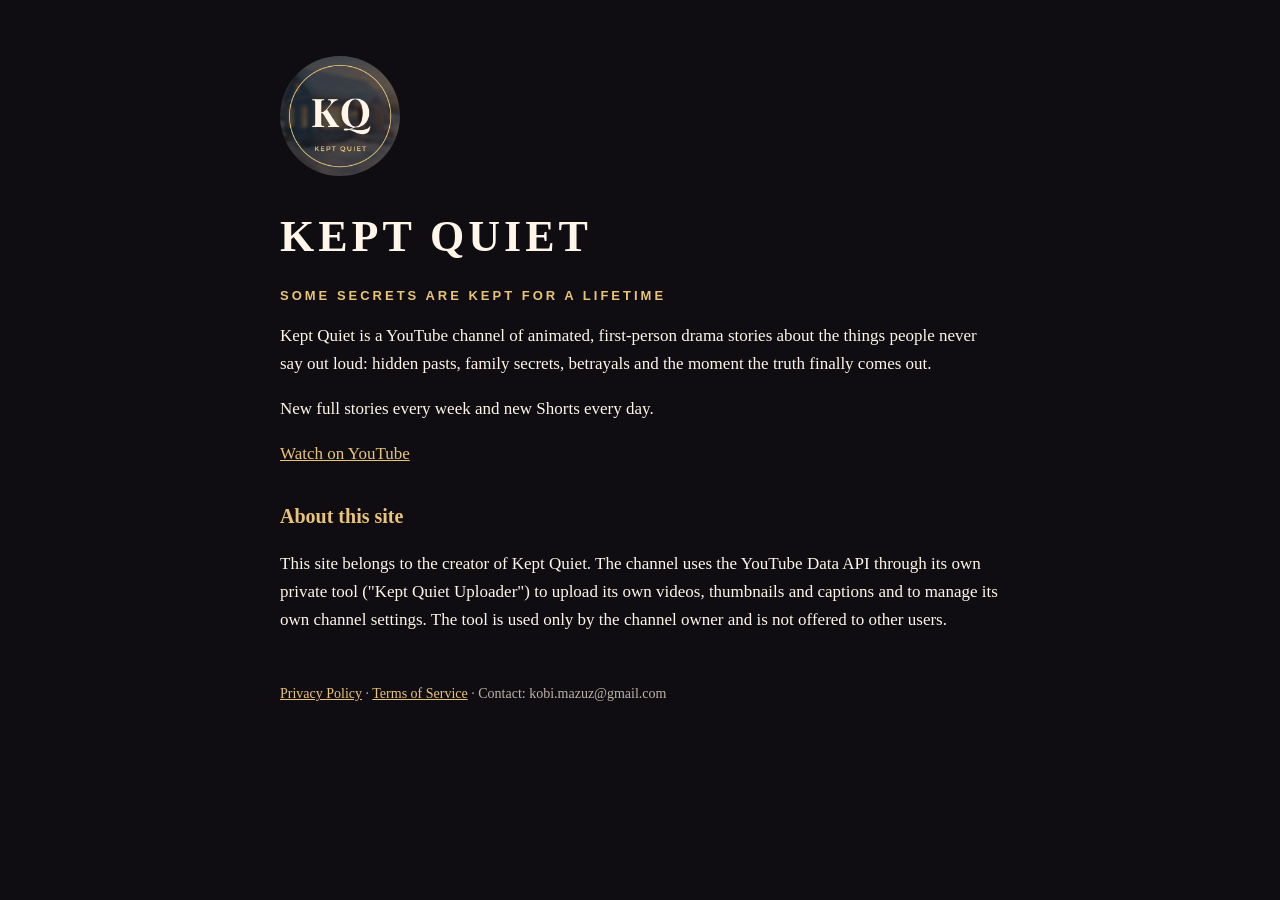
==== index.html @ aa8ffc6a "Kept Quiet home page, privacy policy and terms Co-Authored-By: Claude Opus 5.5 <noreply@anthropic.co" ====
<!doctype html>
<html lang="en"><head><meta charset="utf-8"><meta name="viewport" content="width=device-width,initial-scale=1">
<title>Kept Quiet</title><link rel="stylesheet" href="style.css"></head>
<body><main>
<img class="logo" src="avatar.jpg" alt="Kept Quiet logo">
<h1>KEPT QUIET</h1>
<p class="tag">Some secrets are kept for a lifetime</p>
<p>Kept Quiet is a YouTube channel of animated, first-person drama stories about the things people never say out loud:
hidden pasts, family secrets, betrayals and the moment the truth finally comes out.</p>
<p>New full stories every week and new Shorts every day.</p>
<p><a href="https://www.youtube.com/@KeptQuiet">Watch on YouTube</a></p>
<h2>About this site</h2>
<p>This site belongs to the creator of Kept Quiet. The channel uses the YouTube Data API through its own
private tool ("Kept Quiet Uploader") to upload its own videos, thumbnails and captions and to manage its own
channel settings. The tool is used only by the channel owner and is not offered to other users.</p>
<footer><a href="privacy.html">Privacy Policy</a> · <a href="terms.html">Terms of Service</a> · Contact: kobi.mazuz@gmail.com</footer>
</main></body></html>
---- style.css ----
:root{--bg:#0f0d12;--fg:#fff6e9;--muted:#bdb3a6;--gold:#e8c478}
*{box-sizing:border-box}body{margin:0;background:var(--bg);color:var(--fg);font:17px/1.65 Georgia,serif}
main{max-width:760px;margin:0 auto;padding:56px 20px}a{color:var(--gold)}
h1{font-size:44px;letter-spacing:4px;margin:16px 0 4px}h2{color:var(--gold);font-size:20px;margin-top:32px}
.tag{color:var(--gold);letter-spacing:3px;font:600 13px/1.4 Arial,sans-serif;text-transform:uppercase}
img.logo{width:120px;height:120px;border-radius:50%}footer{color:var(--muted);font-size:14px;margin-top:48px}
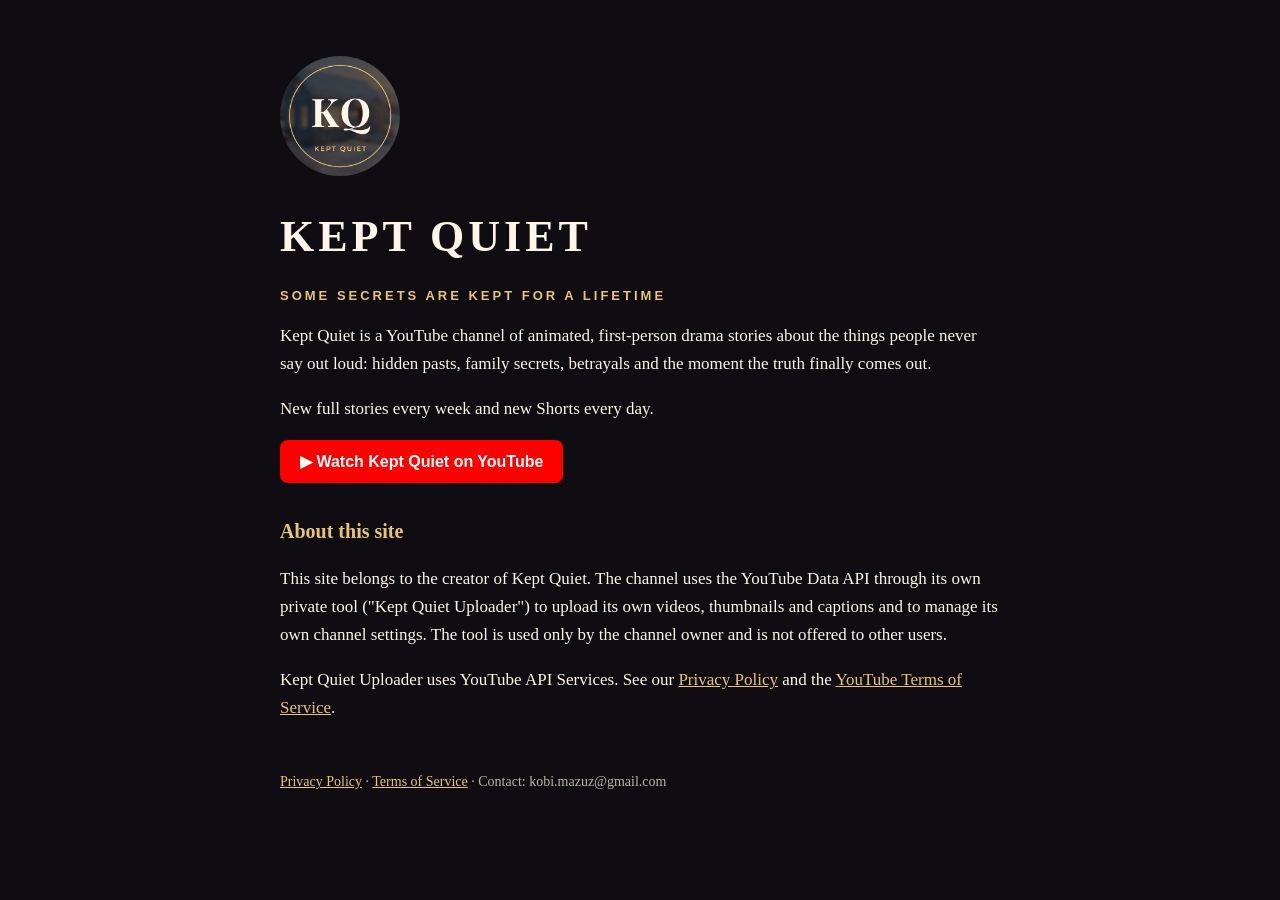
==== commit ee4550ed: "YouTube API Services statement, data retention and deletion policy Co-Authored-By: Claude Opus 5.5 <" ====
--- a/index.html
+++ b/index.html
@@ -8,10 +8,12 @@
 <p>Kept Quiet is a YouTube channel of animated, first-person drama stories about the things people never say out loud:
 hidden pasts, family secrets, betrayals and the moment the truth finally comes out.</p>
 <p>New full stories every week and new Shorts every day.</p>
-<p><a href="https://www.youtube.com/@KeptQuiet">Watch on YouTube</a></p>
+<p><a class="yt" href="https://www.youtube.com/@KeptQuietTales">&#9654; Watch Kept Quiet on YouTube</a></p>
 <h2>About this site</h2>
 <p>This site belongs to the creator of Kept Quiet. The channel uses the YouTube Data API through its own
 private tool ("Kept Quiet Uploader") to upload its own videos, thumbnails and captions and to manage its own
 channel settings. The tool is used only by the channel owner and is not offered to other users.</p>
+<p>Kept Quiet Uploader uses YouTube API Services. See our <a href="privacy.html">Privacy Policy</a> and the
+<a href="https://www.youtube.com/t/terms">YouTube Terms of Service</a>.</p>
 <footer><a href="privacy.html">Privacy Policy</a> · <a href="terms.html">Terms of Service</a> · Contact: kobi.mazuz@gmail.com</footer>
 </main></body></html>
--- a/style.css
+++ b/style.css
@@ -4,3 +4,4 @@
 h1{font-size:44px;letter-spacing:4px;margin:16px 0 4px}h2{color:var(--gold);font-size:20px;margin-top:32px}
 .tag{color:var(--gold);letter-spacing:3px;font:600 13px/1.4 Arial,sans-serif;text-transform:uppercase}
 img.logo{width:120px;height:120px;border-radius:50%}footer{color:var(--muted);font-size:14px;margin-top:48px}
+a.yt{display:inline-block;background:#ff0000;color:#fff;text-decoration:none;font:700 16px Arial,sans-serif;padding:12px 20px;border-radius:8px}
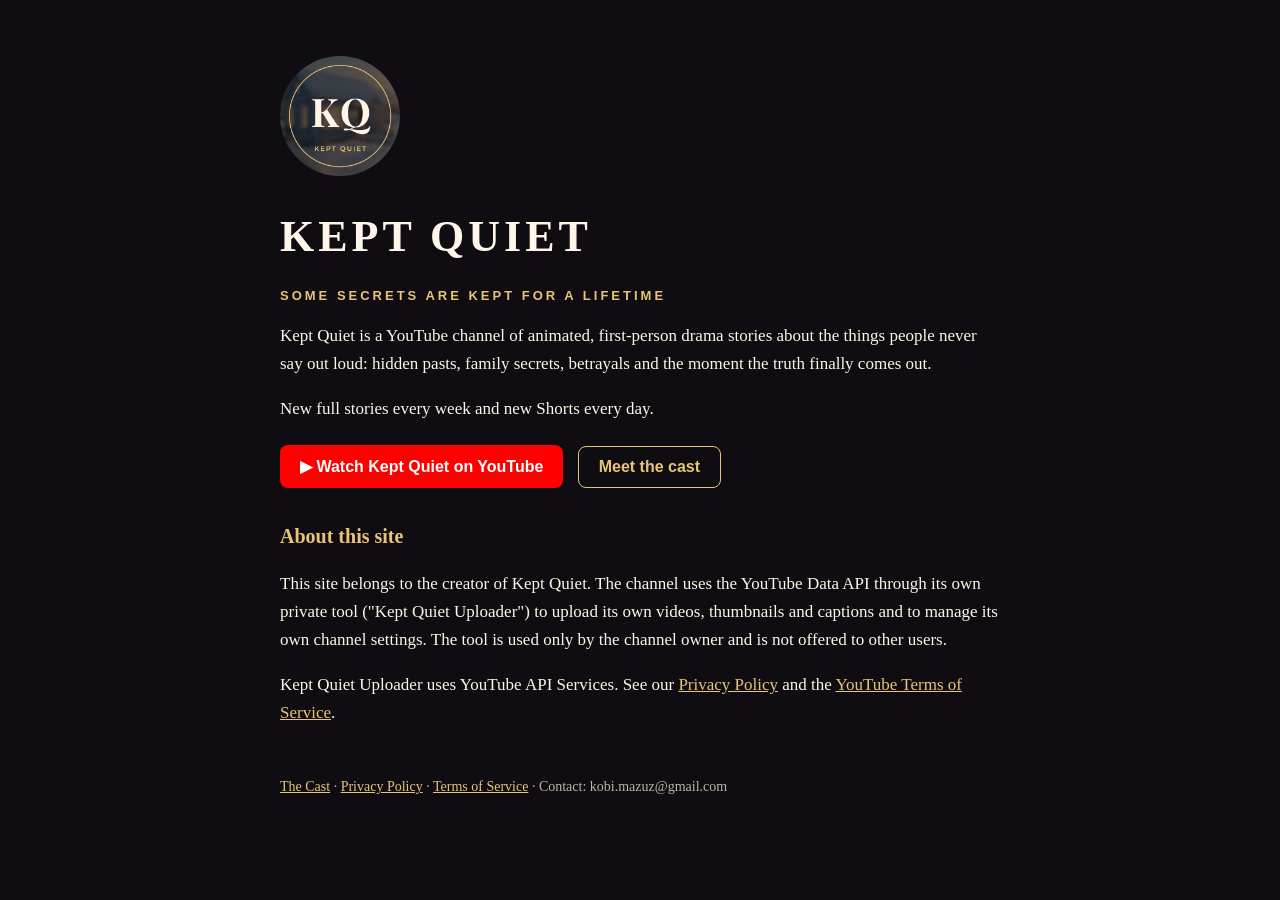
==== commit 7a6b95da: "Add spoiler-free cast page with 31 character portraits and link it from the home page Co-Authored-By" ====
--- a/index.html
+++ b/index.html
@@ -8,12 +8,12 @@
 <p>Kept Quiet is a YouTube channel of animated, first-person drama stories about the things people never say out loud:
 hidden pasts, family secrets, betrayals and the moment the truth finally comes out.</p>
 <p>New full stories every week and new Shorts every day.</p>
-<p><a class="yt" href="https://www.youtube.com/@KeptQuietTales">&#9654; Watch Kept Quiet on YouTube</a></p>
+<p><a class="yt" href="https://www.youtube.com/@KeptQuietTales">&#9654; Watch Kept Quiet on YouTube</a> <a class="cast" href="cast.html">Meet the cast</a></p>
 <h2>About this site</h2>
 <p>This site belongs to the creator of Kept Quiet. The channel uses the YouTube Data API through its own
 private tool ("Kept Quiet Uploader") to upload its own videos, thumbnails and captions and to manage its own
 channel settings. The tool is used only by the channel owner and is not offered to other users.</p>
 <p>Kept Quiet Uploader uses YouTube API Services. See our <a href="privacy.html">Privacy Policy</a> and the
 <a href="https://www.youtube.com/t/terms">YouTube Terms of Service</a>.</p>
-<footer><a href="privacy.html">Privacy Policy</a> · <a href="terms.html">Terms of Service</a> · Contact: kobi.mazuz@gmail.com</footer>
+<footer><a href="cast.html">The Cast</a> · <a href="privacy.html">Privacy Policy</a> · <a href="terms.html">Terms of Service</a> · Contact: kobi.mazuz@gmail.com</footer>
 </main></body></html>
--- a/style.css
+++ b/style.css
@@ -5,3 +5,13 @@
 .tag{color:var(--gold);letter-spacing:3px;font:600 13px/1.4 Arial,sans-serif;text-transform:uppercase}
 img.logo{width:120px;height:120px;border-radius:50%}footer{color:var(--muted);font-size:14px;margin-top:48px}
 a.yt{display:inline-block;background:#ff0000;color:#fff;text-decoration:none;font:700 16px Arial,sans-serif;padding:12px 20px;border-radius:8px}
+a.cast{display:inline-block;margin:6px 0 0 10px;border:1px solid var(--gold);color:var(--gold);text-decoration:none;font:700 16px Arial,sans-serif;padding:11px 20px;border-radius:8px}
+main.wide{max-width:1040px}.sub{color:var(--muted);margin-top:-8px}
+.grid{display:grid;grid-template-columns:repeat(auto-fill,minmax(210px,1fr));gap:18px;margin:20px 0}
+.card{margin:0;background:#17141c;border:1px solid #2a2530;border-radius:12px;overflow:hidden}
+.card img{display:block;width:100%;height:auto;aspect-ratio:1/1;object-fit:cover}
+.card figcaption{padding:12px 14px 16px;font:14px/1.5 Arial,sans-serif}
+.card b{display:block;color:var(--gold);font:700 16px Georgia,serif}
+.card .age{display:block;color:var(--muted);font-size:12px;margin-bottom:6px}
+.card .bio{display:block;color:var(--fg)}
+.soon{display:inline-block;margin-left:8px;font:700 10px Arial,sans-serif;letter-spacing:1px;text-transform:uppercase;color:#0f0d12;background:var(--gold);padding:2px 6px;border-radius:4px;vertical-align:middle}
